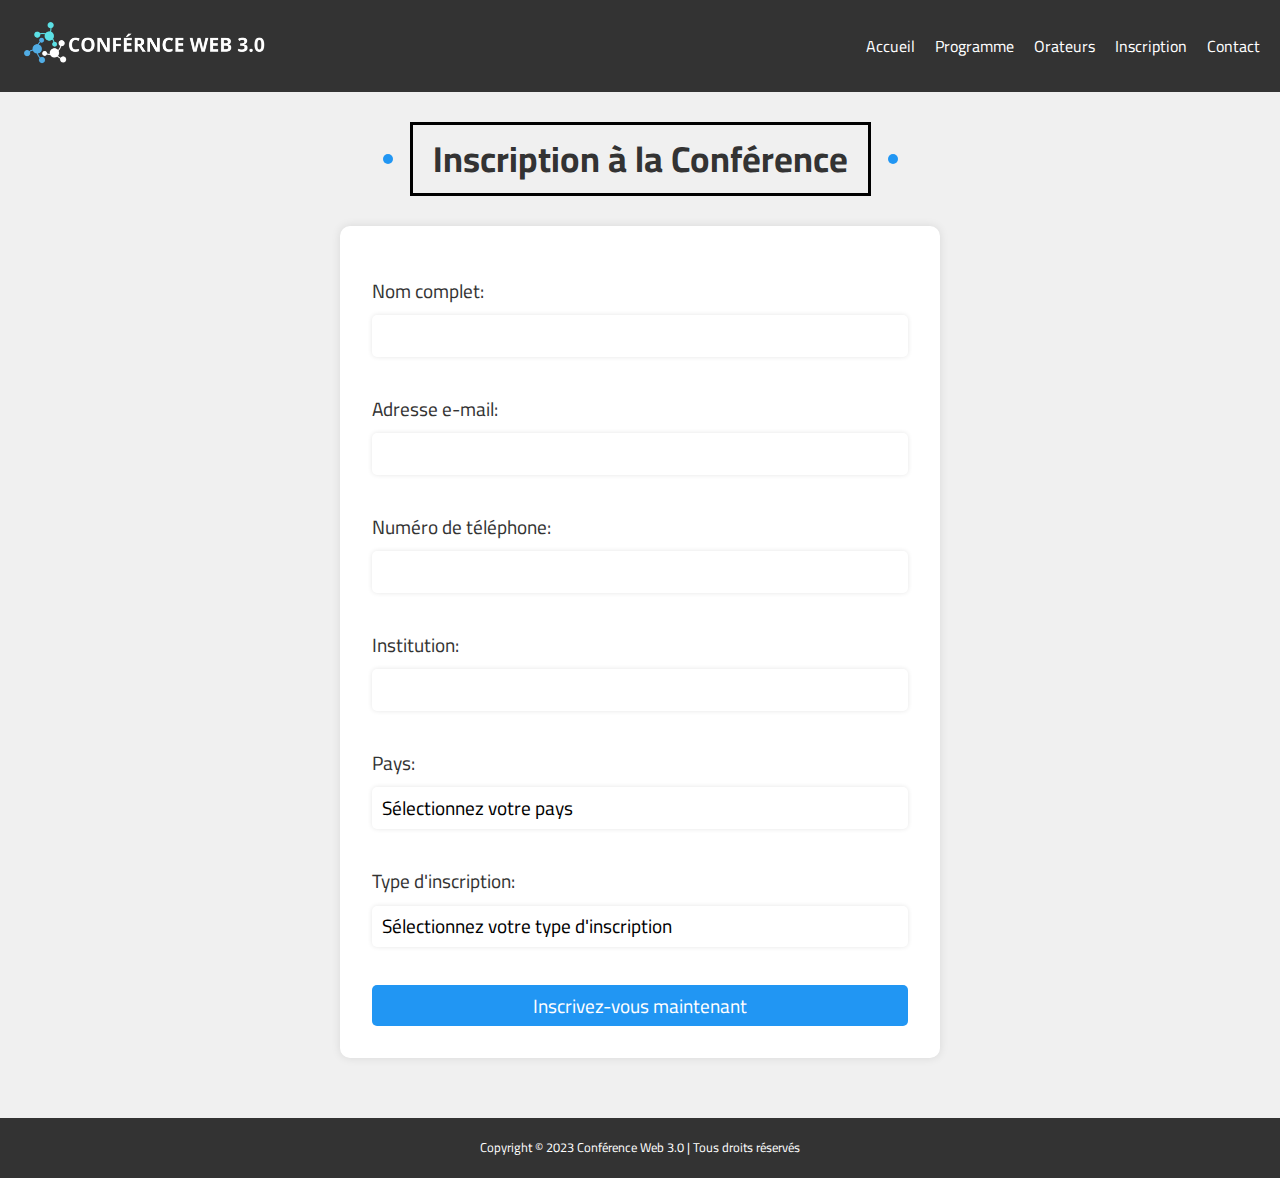
==== inscription.html @ 95742459 "first commit" ====
<!DOCTYPE html>
<html lang="fr">

<head>
   <meta charset="UTF-8">
   <meta name="viewport" content="width=device-width, initial-scale=1.0">
   <title>Conférence Web 3.0</title>
   <!-- render normally all elements  -->
   <link rel="stylesheet" href="css/normalize.css">
   <!-- font awesome library  -->
   <link rel="stylesheet" href="css/all.min.css">
   <!-- google fonts  -->
   <link rel="preconnect" href="https://fonts.googleapis.com">
   <link rel="preconnect" href="https://fonts.gstatic.com" crossorigin>
   <link
      href="https://fonts.googleapis.com/css2?family=Cairo:wght@300;400;500;600;700;800&family=Open+Sans:wght@300;400;500;700;800&family=Work+Sans:wght@200;300;500;600;700;800&display=swap"
      rel="stylesheet">
   <!-- Main Css File   -->
   <link rel="stylesheet" href="css/inscription.css">
</head>

<body>
   <header>
      <div class="header-container">
         <div class="logo">
            <img src="/assets/logo3.png" alt="Logo de la conférence Web 3.0">
         </div>
         <nav>
            <ul>
               <li><a href="index.html">Accueil</a></li>
               <li><a href="index.html#programme">Programme</a></li>
               <li><a href="index.html#orateurs">Orateurs</a></li>
               <li><a href="index.html#inscription">Inscription</a></li>
               <li><a href="index.html#contact">Contact</a></li>
            </ul>
         </nav>
      </div>
   </header>
   <main>
      <div class="special-heading">
         <h1>Inscription à la Conférence</h1>
      </div>
      <form>
         <label for="nom">Nom complet:</label>
         <input type="text" id="nom" name="nom" required>
         <label for="email">Adresse e-mail:</label>
         <input type="email" id="email" name="email" required>
         <label for="telephone">Numéro de téléphone:</label>
         <input type="tel" id="telephone" name="telephone" required>
         <label for="institution">Institution:</label>
         <input type="text" id="institution" name="institution">
         <label for="pays">Pays:</label>
         <select id="pays" name="pays" required>
            <option value="">Sélectionnez votre pays</option>
            <option value="france">France</option>
            <option value="belgique">Belgique</option>
            <option value="suisse">Suisse</option>
         </select>
         <label for="inscription">Type d'inscription:</label>
         <select id="inscription" name="inscription" required>
            <option value="">Sélectionnez votre type d'inscription</option>
            <option value="etudiant">Étudiant</option>
            <option value="professionnel">Professionnel</option>
            <option value="membre">Membre</option>
         </select>
         <button type="submit">Inscrivez-vous maintenant</button>
      </form>
   </main>
   <footer>
      <div class="footer-container">
         <p>Copyright © 2023
            <a href="#">Conférence Web 3.0</a> | Tous droits réservés
         </p>
      </div>
   </footer>
</body>

</html>
---- css/inscription.css ----
/* Start Global styles */

* {
   box-sizing: border-box;
   margin: 0;
   padding: 0;
}

html {
   scroll-behavior: smooth;
}

body {
   font-family: "Cairo", sans-serif;
   font-size: 16px;
   line-height: 1.5;
   background-color: #f0f0f0;
   color: #333;
}

a {
   text-decoration: none;
   color: #333;
   transition: 0.5s;
}

ul {
   list-style: none;
}

/* Section header  */

.special-heading {
   text-align: center;
   padding: 40px 0;
}

.special-heading h1 {
   display: inline;
   padding: 0 20px;
   border: 3px solid black;
   position: relative;
   z-index: 5;
   font-size: 36px;
}

@media (max-width: 400px) {
   .special-heading h1 {
      font-size: 24px;
   }
}

.special-heading h1:hover {
   animation: headingAnimation 0.5s;
   animation-fill-mode: forwards;
   animation-delay: 0.3s;
}

@keyframes headingAnimation {
   100% {
      border-color: transparent;
      color: white;
   }
}

.special-heading h1::before,
.special-heading h1::after {
   position: absolute;
   content: "";
   width: 10px;
   height: 10px;
   border-radius: 50%;
   background-color: #2196f3;
   top: 50%;
   transform: translateY(-50%);
   transition: 0.5s;
}

.special-heading h1::before {
   left: -30px;
}

.special-heading h1::after {
   right: -30px;
}

@media (max-width: 400px) {
   .special-heading h1::before {
      left: -20px;
   }

   .special-heading h1::after {
      right: -20px;
   }
}

.special-heading h1:hover::before,
.special-heading h1:hover::after {
   top: 0;
   width: 51%;
   height: 100%;
   transform: translateY(0);
   border-radius: 0;
   z-index: -1;
}

.special-heading h1:hover::before {
   left: 0;
}

.special-heading h1:hover::after {
   right: 0;
}

/* End Global Styles */

/* Header styles */

header {
   background-color: #333;
   color: #fff;
   padding: 0 20px;
}

header nav li:hover a {
   color: #2196f3;
}

header .logo {
   width: 250px;
}

header .logo img {
   width: 100%;
}

.header-container {
   display: flex;
   justify-content: space-between;
   align-items: center;
}

nav ul {
   display: flex;
}

nav li {
   margin-left: 20px;
}

nav a {
   color: #fff;
}

h1 {
   font-size: 2.5em;
   margin: 1em 0;
   text-align: center;
   color: #333;
}

form {
   max-width: 600px;
   margin: 0 auto;
   background-color: #fff;
   padding: 2em;
   border-radius: 10px;
   box-shadow: 0px 0px 10px rgba(0, 0, 0, 0.1);
}

label {
   display: block;
   font-size: 1.2em;
   margin: 1em 0 0.5em;
   color: #333;
}

input[type="text"],
input[type="email"],
input[type="tel"],
select {
   width: 100%;
   padding: 0.5em;
   font-size: 1.2em;
   margin-bottom: 1em;
   border: none;
   border-radius: 5px;
   box-shadow: 0px 0px 5px rgba(0, 0, 0, 0.1);
}

select {
   -webkit-appearance: none;
   -moz-appearance: none;
   appearance: none;
   background: url('https://cdn4.iconfinder.com/data/icons/ionicons/512/icon-ios7-arrow-down-512.png') no-repeat center right;
   background-size: 20px;
   padding-right: 25px;
}

button[type="submit"] {
   display: block;
   width: 100%;
   background-color: #2196f3;
   color: #fff;
   padding: 0.5em;
   border: none;
   border-radius: 5px;
   font-size: 1.2em;
   margin-top: 1em;
   cursor: pointer;
   transition: .3s;
}

button[type="submit"]:hover {
   background-color: #555;
}

footer {
   background-color: #333;
   color: #fff;
   padding: 1em;
   text-align: center;
   margin-top: 2em;
   font-size: 0.8em;
}

@media only screen and (max-width: 600px) {
   form {
      padding: 1em;
   }

   button[type="submit"] {
      font-size: 1em;
   }

   select {
      background-size: 15px;
      padding-right: 20px;
   }
}

/* Start Footer */

footer {
   margin-top: 60px;
   background-color: #333;
   color: #fff;
   padding: 20px 0;
}

.footer-container {
   max-width: 1200px;
   margin: 0 auto;
   text-align: center;
}

.footer-container a {
   color: #fff;
   text-decoration: none;
}

/* End Footer  */
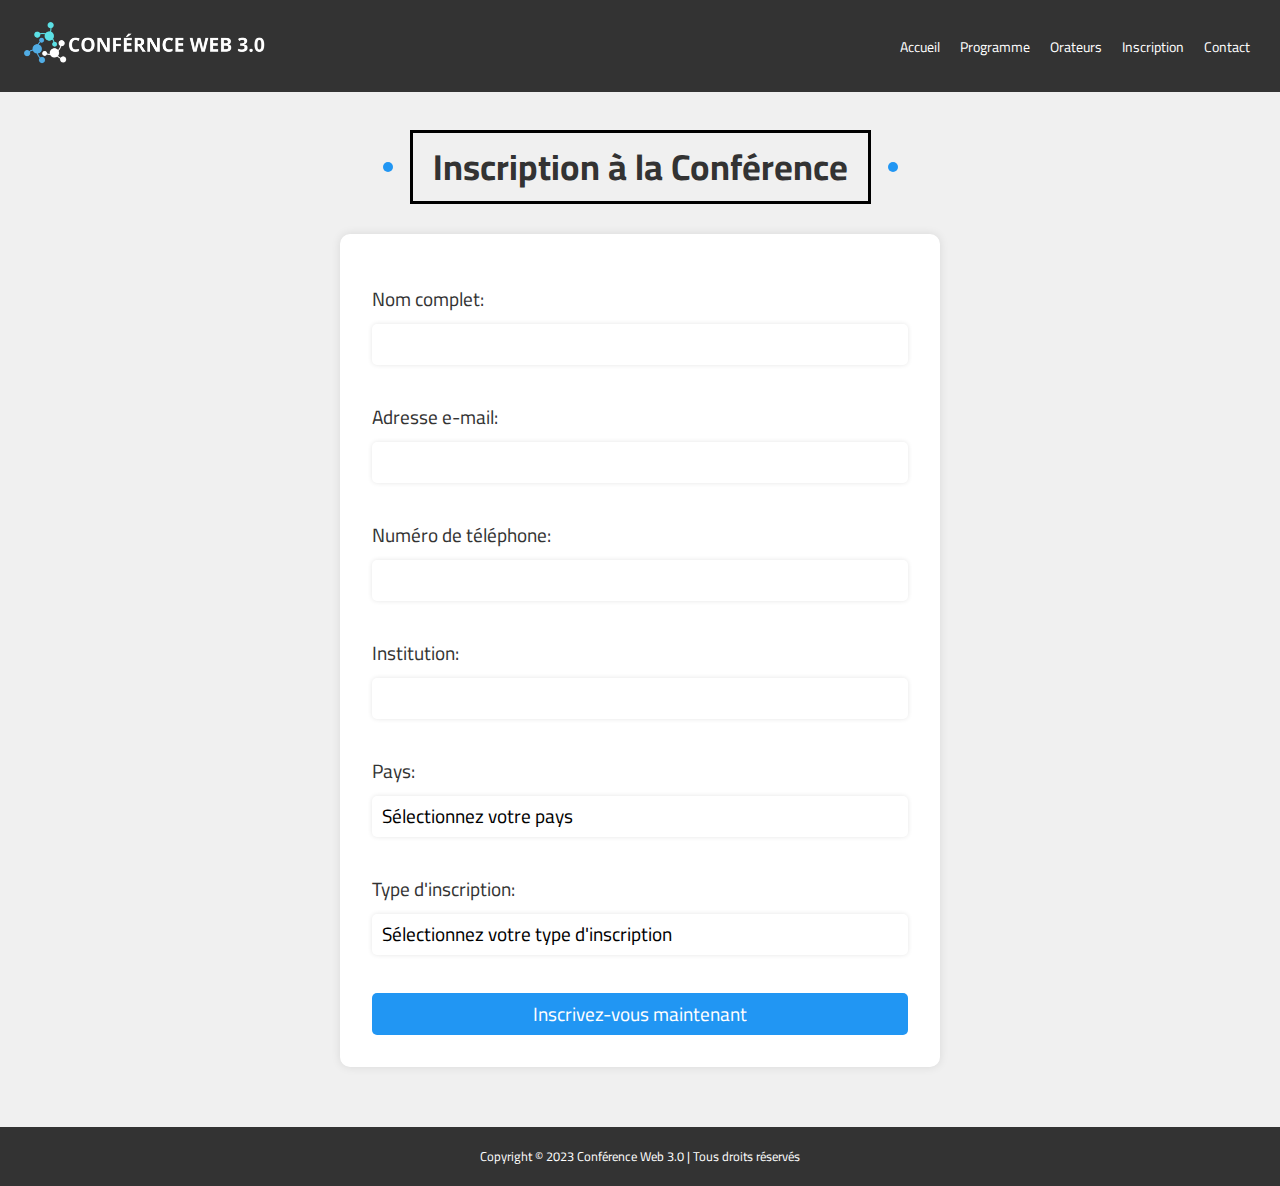
==== commit 0c48822d: "make header responsive" ====
--- a/inscription.html
+++ b/inscription.html
@@ -26,6 +26,7 @@
             <img src="/assets/logo3.png" alt="Logo de la conférence Web 3.0">
          </div>
          <nav>
+            <i class="fas fa-bars toggle-menu"></i>
             <ul>
                <li><a href="index.html">Accueil</a></li>
                <li><a href="index.html#programme">Programme</a></li>
--- a/css/inscription.css
+++ b/css/inscription.css
@@ -117,13 +117,24 @@
 /* Header styles */
 
 header {
+   position: fixed;
+   width: 100%;
+   left: 0;
+   z-index: 9999;
    background-color: #333;
    color: #fff;
    padding: 0 20px;
 }
 
-header nav li:hover a {
-   color: #2196f3;
+header .toggle-menu {
+   color: white;
+   font-size: 22px;
+}
+@media (min-width: 767px) {
+   header .toggle-menu {
+      display: none;
+   }
+
 }
 
 header .logo {
@@ -139,17 +150,54 @@
    justify-content: space-between;
    align-items: center;
 }
-
-nav ul {
+header ul {
    display: flex;
-}
-
-nav li {
-   margin-left: 20px;
-}
-
-nav a {
-   color: #fff;
+   flex-wrap: wrap;
+}
+@media (max-width: 767px) {
+   header ul {
+      display: none;
+   }
+   header ul li {
+      margin: 10px 0;
+   }
+   header i:hover + ul {
+      display: flex;
+      flex-direction: column;
+      justify-content: space-between;
+      position: absolute;
+      top: 100%;
+      left: 15px;
+      background-color: rgba(0, 0, 0, 0.5);
+      width: calc(100% - 30px);
+   }
+   header li:first-of-type::after,
+   header ul i {
+      display: none;
+   }
+}
+header ul li {
+   padding: 0 10px;
+   position: relative;
+   z-index: 3;
+}
+header i {
+   padding-left: 10px;
+   color: white;
+   font-size: 20px;
+}
+header a {
+   text-decoration: none;
+   color: white;
+   font-size: 14px;
+   transition: .3s;
+}
+header li:hover a {
+   color: #2196f3;
+}
+
+main {
+   padding-top: 100px;
 }
 
 h1 {
